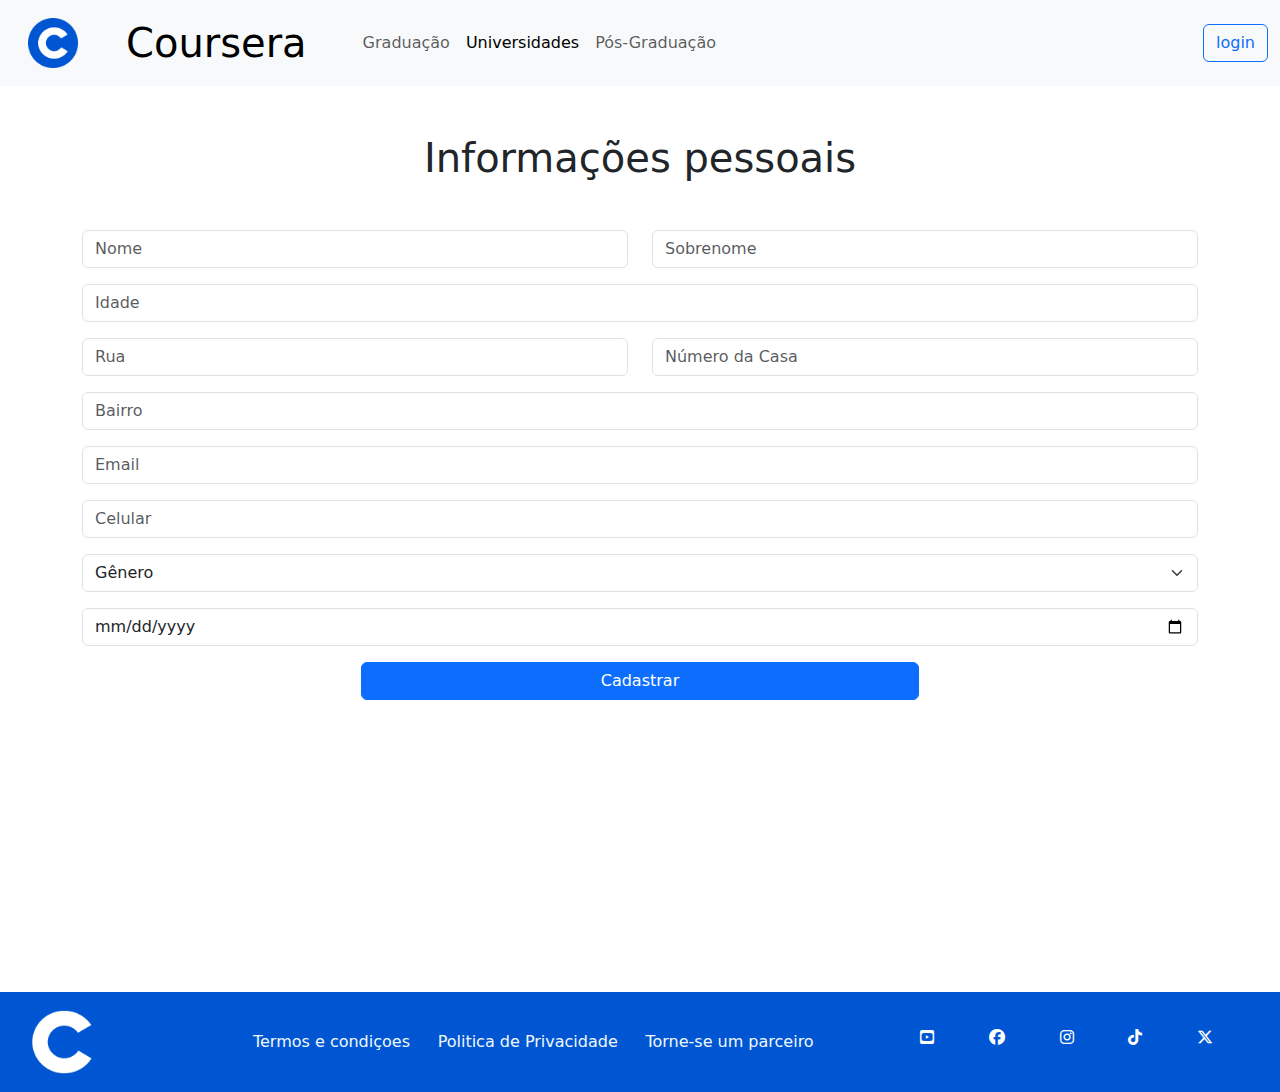
==== pages/cadastro.html @ f1e13248 "Inicado Cadastro" ====
<!DOCTYPE html>
<html lang="pt-br">

<head>
    <meta charset="UTF-8">
    <meta http-equiv="X-UA-Compatible" content="IE=edge">
    <meta name="viewport" content="width=device-width, initial-scale=1.0">

    <!-- LINK BOOTSTRAP -->
    <link rel="stylesheet" href="https://cdn.jsdelivr.net/npm/bootstrap@5.3.1/dist/css/bootstrap.min.css">
    <!-- LINK DO FONT AWESOME -->
    <link rel="stylesheet" href="https://cdnjs.cloudflare.com/ajax/libs/font-awesome/6.4.2/css/all.min.css">
    <!-- LINK CSS -->
    <link rel="stylesheet" href="../css/style.css">
    <!-- LINK DA FAVICON -->
    <link rel="shortcut icon" href="../assets/image/coursera-logo.png" type="image/x-icon">

    <title>Bolsa Coursera</title>
</head>

<body>
    <nav class="navbar navbar-expand-lg bg-body-tertiary sticky-top">
        <div class="container-fluid">
            <a href="../"><img src="../assets/image/coursera-logo.png" alt="Cousera" class="logo me-5 ms-3"></a>
            <a class="navbar-brand fs-1 me-5" href="../">Coursera</a>
            <button class="navbar-toggler" type="button" data-bs-toggle="collapse"
                data-bs-target="#navbarSupportedContent" aria-controls="navbarSupportedContent" aria-expanded="false"
                aria-label="Toggle navigation">
                <span class="navbar-toggler-icon"></span>
            </button>
            <div class="collapse navbar-collapse" id="navbarSupportedContent">
                <ul class="navbar-nav me-auto mb-2 mb-lg-0">
                    <li class="nav-item">
                        <a class="nav-link fs-6" aria-current="page" href="graduacao.html">Graduação</a>
                    </li>
                    <li class="nav-item">
                        <a class="nav-link active fs-6" href="universidades.html">Universidades</a>
                    </li>
                    <li class="nav-item">
                        <a class="nav-link fs-6" href="#">Pós-Graduação</a>
                    </li>
                </ul>
                <a href="login.html" class="btn btn-outline-primary" type="submit">login</a>
            </div>
        </div>
    </nav>

    <!-- ********************* MAIN ************************** -->
    <main class="container generoCadastro">
        <h1 class="text-center my-5">Informações pessoais</h1>

        <form action="#">
            <div>
                <!-- CAMPO DE TEXTO:NOME  E SOBRENOME-->
                <section class="row mb-3">
                    <div class="col-6">
                        <input type="text" id="nome" name="nome" class="form-control" placeholder="Nome">
                    </div>
                    <div class="col-6">
                        <input type="text" id="nome" name="nome" class="form-control" placeholder="Sobrenome">
                    </div>
                </section>

                <!-- CAMPO IDADE -->
                <section class="row mb-3">
                    <div class="col-12">
                        <input type="number" name="idade" id="idade" class="form-control" placeholder="Idade">
                    </div>
                </section>
                <!-- CAMPO ENDEREÇO -->
                <section class="row mb-3">
                    <div class="col-6">
                        <input type="text" id="Rua" name="Rua" class="form-control" placeholder="Rua">
                    </div>
                    <div class="col-6">
                        <input type="text" id="Numero" name="Numero" class="form-control" placeholder="Número da Casa">
                    </div>
                    <div class="col-12 mt-3">
                        <input type="text" id="Bairro" name="Bairro" class="form-control" placeholder="Bairro">
                    </div>
                </section>

                <!-- CAMPO DE EMAIL: EMAIL -->
                <section class="row mb-3">
                    <div class="col-12">
                        <input type="email" id="email" name="email" class="form-control" placeholder="Email">
                    </div>
                </section>

                <!-- CAMPO TEL -->
                <section class="row mb-3">
                    <div class="col-12 input-group">
                        <input type="tel" name="tel" id="tel" class="form-control " placeholder="Celular">
                    </div>
                </section>
                <!-- CAMPO GENERO -->
                <section class="row mb-3 ">
                    <div class="col-12 input-group">
                        <select name="genero" id="genero" class="form-select">
                            <option value="">Gênero</option>
                            <option value="Masculino">Masculino</option>
                            <option value="Feminino">Feminino</option>
                            <option value="Outros">Outros</option>
                        </select>
                    </div>
                </section>
                <!-- CAMPO DATA DE NASCIMENTO -->
                <section class="row mb-3">
                    <div class="col-12 input-group">
                        <input type="date" name="data" id="data" class="form-control " placeholder="dd/mm/aaaa">
                    </div>
                </section>

                <div class="col-6 mx-auto my-3">
                    <button type="submit" class="btn btn-primary col-12">Cadastrar</button>
                </div>
            </div>

            <section>

            </section>
        </form>


    </main>

    <!-- ************************ FOOTER ************************ -->

    <footer class="container-fluid mt-5">
        <section class=" row">

            <div class="col-lg-2 logoFooter">
                <img src="../assets/image/coursera-logo.png" alt="" class="img2">
            </div>

            <div class="d-flex col-lg-6 justify-content-evenly align-items-center politica">
                <section><a href="" class="linkFooter">Termos e condiçoes</a></section>
                <section><a href="" class="linkFooter"> Politica de Privacidade</a></section>
                <section><a href="" class="linkFooter">Torne-se um parceiro</a></section>
            </div>

            <div class="d-flex col-lg-4 align-items-center justify-content-evenly fontFooter mb-2">
                <!-- YOU TUBE -->
                <div class="icon-group">
                    <a href=""><i class="fa-brands fa-square-youtube fs-6" style="color: #ffffff;"></i></a>
                </div>
                <!-- FACEBOOK -->
                <div class="icon-group">
                    <a href=""><i class="fa-brands fa-facebook fs-6" style="color: #ffffff;"></i></a>
                </div>
                <!-- INSTAGRAM -->
                <div class="icon-group">
                    <a href=""><i class="fa-brands fa-instagram fs-6" style="color: #ffffff;"></i></a>
                </div>
                <!-- TIK TOK -->
                <div class="icon-group">
                    <a href=""><i class="fa-brands fa-tiktok fs-6" style="color: #ffffff;"></i></a>
                </div>
                <!-- TWITER -->
                <div class="icon-group">
                    <a href=""><i class="fa-brands fa-x-twitter fs-6" style="color: #ffffff;"></i></a>
                </div>
            </div>
        </section>
    </footer>

    <!-- LINK DO BOOTSTRAP DO JAVASCRIPT -->
    <script src="https://cdn.jsdelivr.net/npm/bootstrap@5.3.1/dist/js/bootstrap.bundle.min.js"></script>

    <script src="../js/script.js"></script>
</body>

</html>
---- css/style.css ----
/* NAVBAR */
.logo{width: 50px;}


/* MAIN */

.btn1{text-decoration: none;}
.btn1:hover{
    text-decoration: underline;
}
.card:hover{transform: scale(1.1);}

.linkAnuncio{color: white; }



/* FOOTER */
footer{background-color: #0056D2;}

.linkFooter{text-decoration: none;
color: aliceblue;}

.linkFooter:hover{
    color: #000000;
}
.img2{width: 100px;}



@media screen and (max-width: 1050px){
    footer section{display: flex; flex-direction: column;}
    .fontFooter{order: 3;}
    .logoFooter{order: 2;}
    .politica{gap: 8px;}
    
}

.mainLogin{
    height: 90vh;
}


.Login{width: 90%;}
.Login:hover{background-color: #fff; color: #0056D2;}

.cadastro{background-color: #07a80ff6; width: 90%; color: #fff;}
.cadastro:hover{background-color:#fff; outline:1px solid #07a80ff6; color: #07a80ff6;}

.generoCadastro{
    height: 90vh;
}
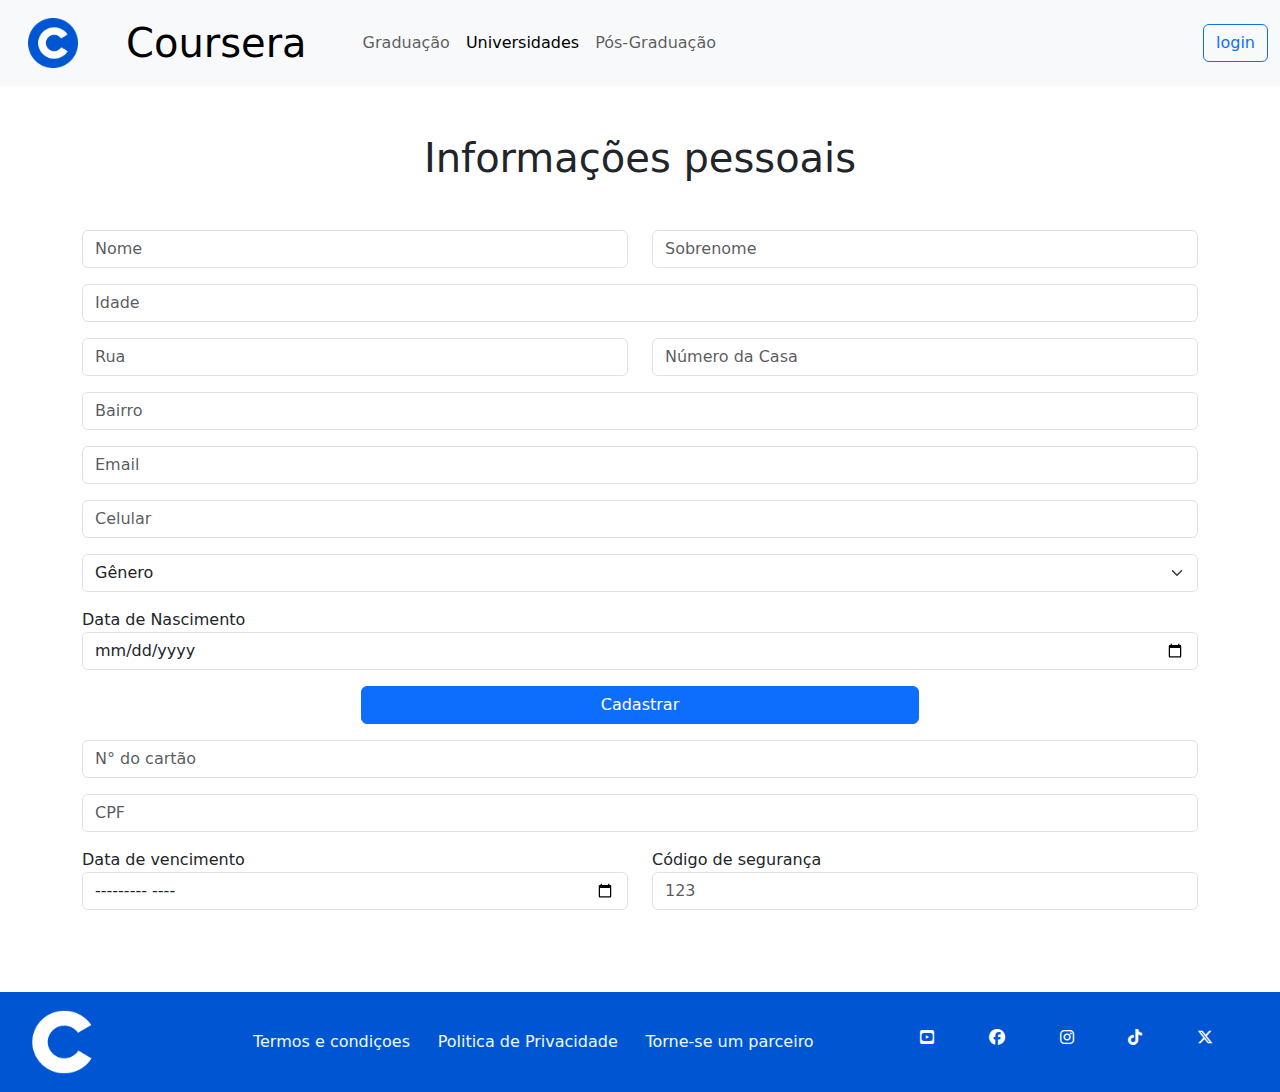
==== commit f6a761ee: "Finalizado HTML cadastro page" ====
--- a/pages/cadastro.html
+++ b/pages/cadastro.html
@@ -46,7 +46,7 @@
     </nav>
 
     <!-- ********************* MAIN ************************** -->
-    <main class="container generoCadastro">
+    <main class="container Cadastro">
         <h1 class="text-center my-5">Informações pessoais</h1>
 
         <form action="#">
@@ -90,7 +90,7 @@
                 <!-- CAMPO TEL -->
                 <section class="row mb-3">
                     <div class="col-12 input-group">
-                        <input type="tel" name="tel" id="tel" class="form-control " placeholder="Celular">
+                        <input type="tel" name="tel" id="tel" class="form-control " placeholder="Celular" maxlength="13">
                     </div>
                 </section>
                 <!-- CAMPO GENERO -->
@@ -106,7 +106,8 @@
                 </section>
                 <!-- CAMPO DATA DE NASCIMENTO -->
                 <section class="row mb-3">
-                    <div class="col-12 input-group">
+                    <div class="col-12 ">
+                        <label for="data">Data de Nascimento</label>
                         <input type="date" name="data" id="data" class="form-control " placeholder="dd/mm/aaaa">
                     </div>
                 </section>
@@ -114,11 +115,39 @@
                 <div class="col-6 mx-auto my-3">
                     <button type="submit" class="btn btn-primary col-12">Cadastrar</button>
                 </div>
-            </div>
-
-            <section>
-
-            </section>
+
+
+            </div>
+
+            <!-- CAMPOS DE CARTÃO -->
+            <div>
+                <section class="row mb-3">
+                    <div class="col-12 input-group">
+                        <input type="text" name="cartao" id="cartao" placeholder="N° do cartão" class="form-control"
+                            maxlength="19">
+                    </div>
+                </section>
+
+                <!-- CAMPO CPF -->
+                <section class="row mb-3">
+                    <div class="col-12 input-group">
+                        <input type="text" name="cpf" id="cpf" class="form-control " placeholder="CPF" maxlength="14">
+                    </div>
+                </section>
+
+                <section class="row mb-3">
+                    <div class="col-6 ">
+                        <label for="validade"> Data de vencimento</label>
+                        <input type="month" name="validade" id="validade" placeholder="Data de Validade"
+                            class="form-control">
+                    </div>
+
+                    <div class="col-6 ">
+                        <label for="cod">Código de segurança</label>
+                        <input type="text" name="cod" id="cod" placeholder="123" class="form-control" maxlength="3">
+                    </div>
+                </section>
+            </div>
         </form>
 
 
@@ -168,6 +197,8 @@
     <script src="https://cdn.jsdelivr.net/npm/bootstrap@5.3.1/dist/js/bootstrap.bundle.min.js"></script>
 
     <script src="../js/script.js"></script>
+
+    <script src="../js/pageCadastro.js"></script>
 </body>
 
 </html>--- a/css/style.css
+++ b/css/style.css
@@ -46,6 +46,6 @@
 .cadastro{background-color: #07a80ff6; width: 90%; color: #fff;}
 .cadastro:hover{background-color:#fff; outline:1px solid #07a80ff6; color: #07a80ff6;}
 
-.generoCadastro{
+.Cadastro{
     height: 90vh;
 }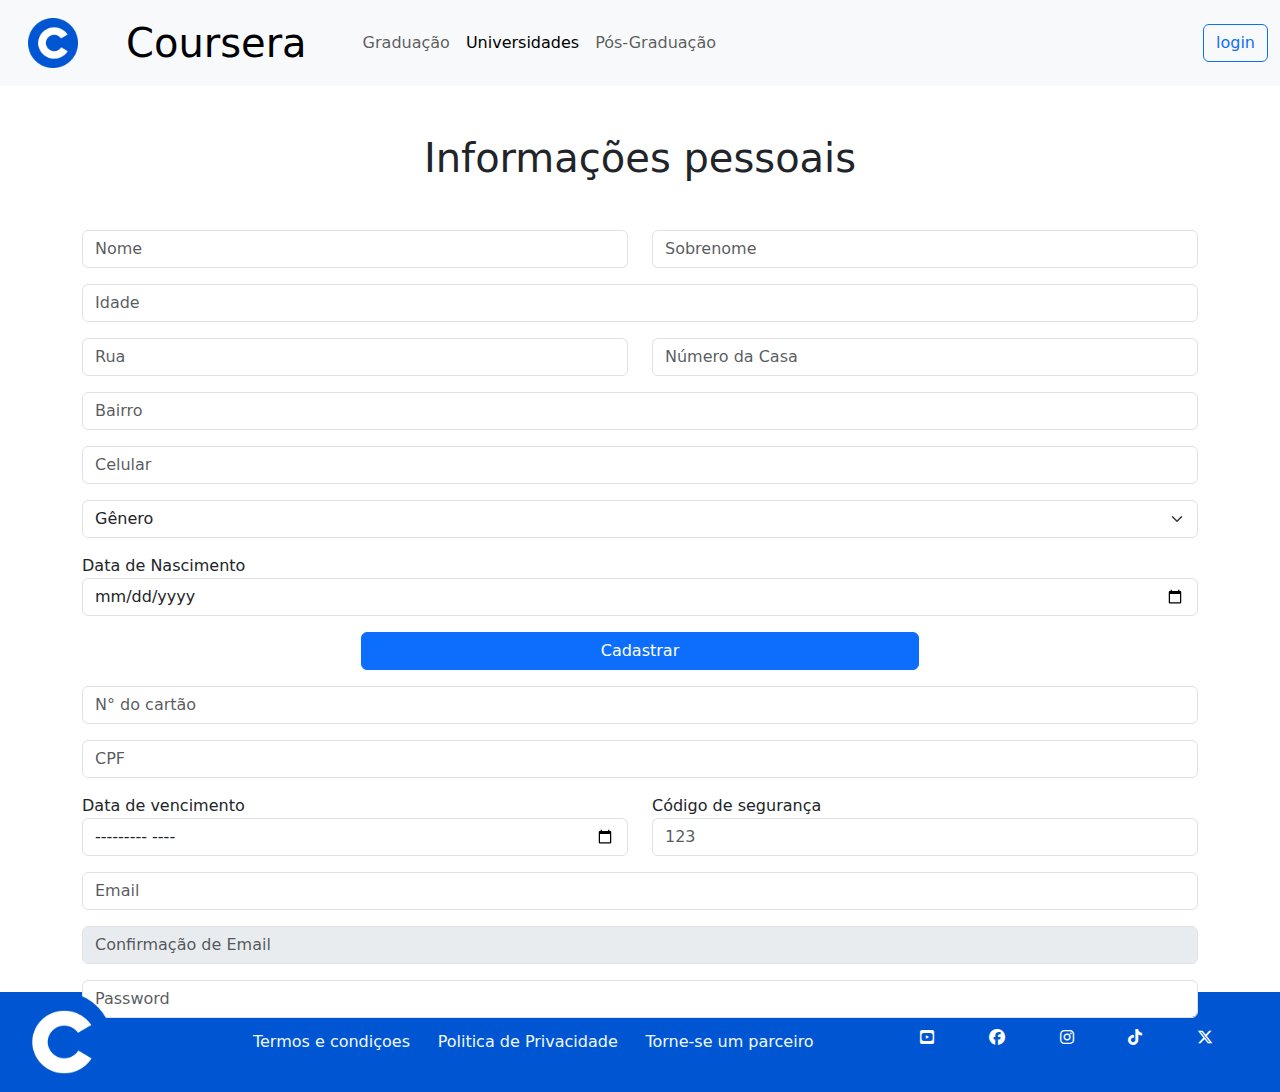
==== commit 8e1ed277: "COMPLEMENTANDO HTML PAGE CADASTRO" ====
--- a/pages/cadastro.html
+++ b/pages/cadastro.html
@@ -50,6 +50,7 @@
         <h1 class="text-center my-5">Informações pessoais</h1>
 
         <form action="#">
+            <!-- CAMPOS DE CONTATOS PESSOAIS -->
             <div>
                 <!-- CAMPO DE TEXTO:NOME  E SOBRENOME-->
                 <section class="row mb-3">
@@ -80,17 +81,11 @@
                     </div>
                 </section>
 
-                <!-- CAMPO DE EMAIL: EMAIL -->
-                <section class="row mb-3">
-                    <div class="col-12">
-                        <input type="email" id="email" name="email" class="form-control" placeholder="Email">
-                    </div>
-                </section>
-
                 <!-- CAMPO TEL -->
                 <section class="row mb-3">
                     <div class="col-12 input-group">
-                        <input type="tel" name="tel" id="tel" class="form-control " placeholder="Celular" maxlength="13">
+                        <input type="tel" name="tel" id="tel" class="form-control " placeholder="Celular"
+                            maxlength="13">
                     </div>
                 </section>
                 <!-- CAMPO GENERO -->
@@ -148,6 +143,30 @@
                     </div>
                 </section>
             </div>
+
+            <!-- FINALIZANDO CADASTRO -->
+            <div>
+                <!-- CAMPO DE EMAIL: EMAIL -->
+                <section class="row mb-3">
+                    <div class="col-12">
+                        <input type="email" id="email" name="email" class="form-control" placeholder="Email">
+                    </div>
+                </section>
+
+                <!-- CONFIRMAÇÃO DE EMAIL -->
+                <section class="row mb-3">
+                    <div class="col-12">
+                        <input type="email" id="confirmacao" name="confirmacao" class="form-control" placeholder="Confirmação de Email" disabled>
+                    </div>
+                </section>
+
+                <!-- CAMPO DE EMAIL: EMAIL -->
+                <section class="row mb-3">
+                    <div class="col-12">
+                        <input type="password" id="senha" name="senha" class="form-control" placeholder="Password">
+                    </div>
+                </section>
+            </div>
         </form>
 
 
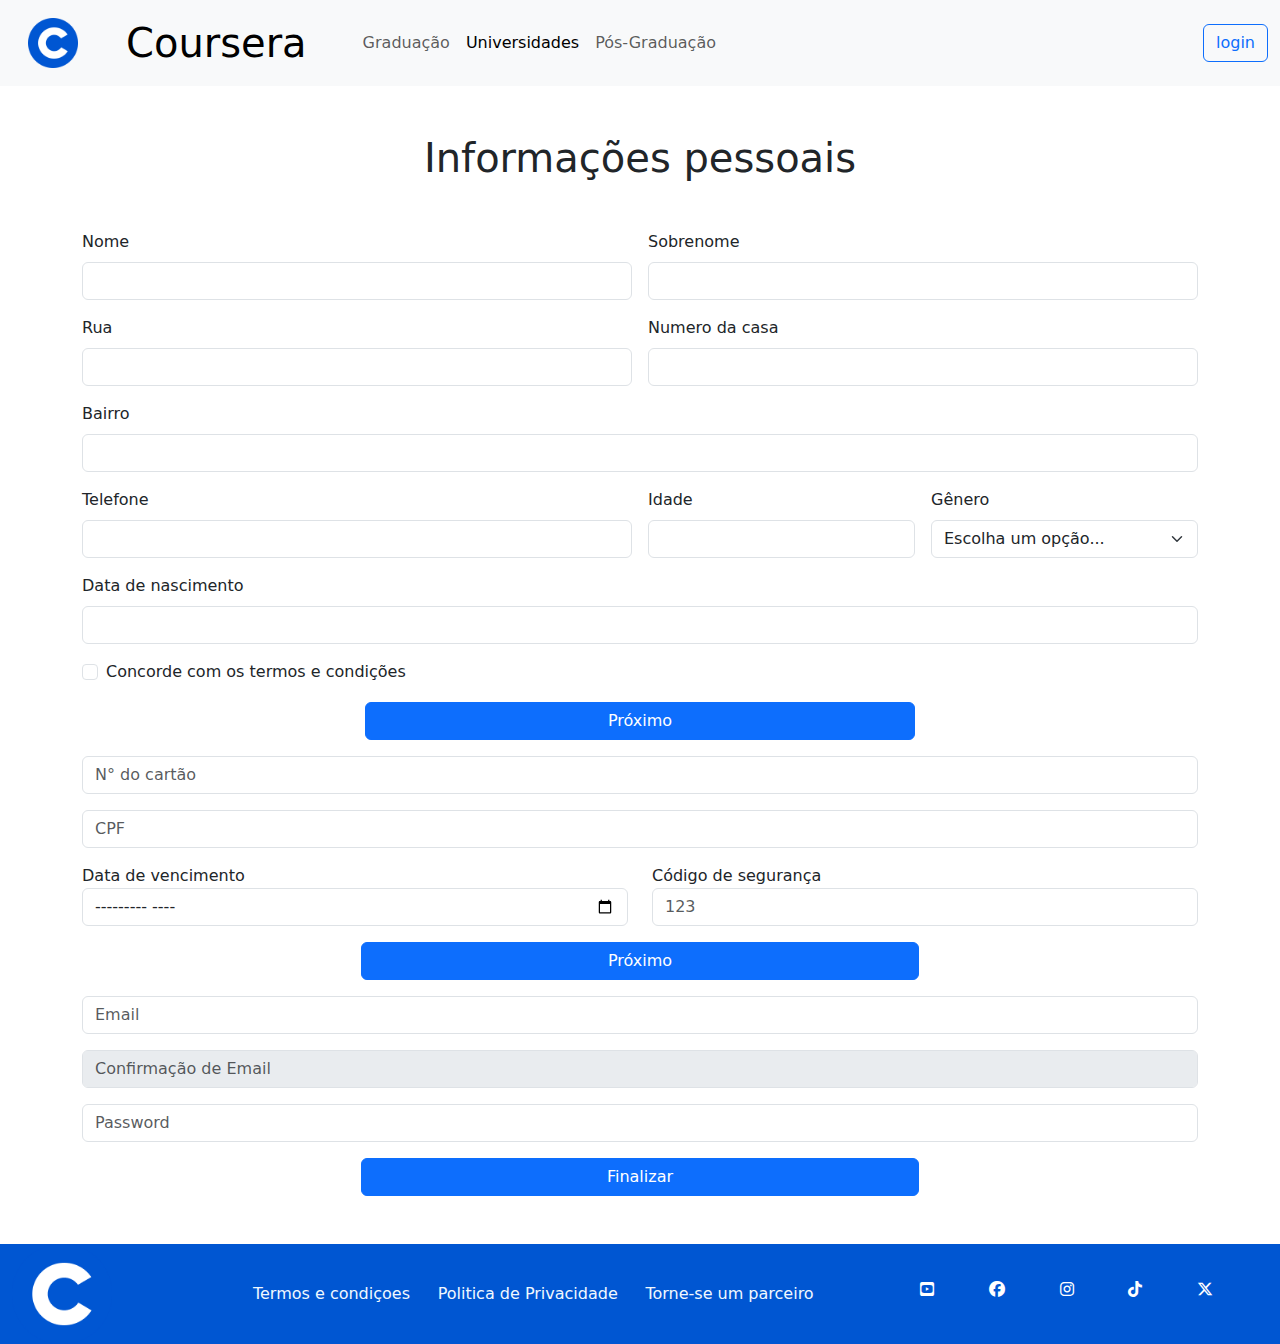
==== commit 66cdade5: "ALteração na validação do cadastro" ====
--- a/pages/cadastro.html
+++ b/pages/cadastro.html
@@ -49,125 +49,173 @@
     <main class="container Cadastro">
         <h1 class="text-center my-5">Informações pessoais</h1>
 
-        <form action="#">
-            <!-- CAMPOS DE CONTATOS PESSOAIS -->
-            <div>
-                <!-- CAMPO DE TEXTO:NOME  E SOBRENOME-->
-                <section class="row mb-3">
-                    <div class="col-6">
-                        <input type="text" id="nome" name="nome" class="form-control" placeholder="Nome">
+        <!-- CAMPOS DE CONTATOS PESSOAIS -->
+        <form class="row g-3 needs-validation" novalidate>
+
+            <div class="col-md-6">
+                <label for="validationCustom01" class="form-label">Nome</label>
+                <input type="text" class="form-control" id="validationCustom01" required>
+                <div class="valid-feedback">
+                    Looks good!
+                </div>
+            </div>
+
+            <div class="col-md-6">
+                <label for="sobrenome" class="form-label">Sobrenome</label>
+                <input type="text" class="form-control" id="sobrenome" required>
+                <div class="valid-feedback">
+                    Looks good!
+                </div>
+            </div>
+
+            <!-- <div class="col-md-4">
+                  <label for="validationCustomUsername" class="form-label">Email</label>
+                  <div class="input-group has-validation">
+                    <span class="input-group-text" id="inputGroupPrepend">@</span>
+                    <input type="text" class="form-control" id="validationCustomUsername" aria-describedby="inputGroupPrepend" required>
+                    <div class="invalid-feedback">
+                      Please choose a username.
                     </div>
-                    <div class="col-6">
-                        <input type="text" id="nome" name="nome" class="form-control" placeholder="Sobrenome">
+                  </div>
+                </div> -->
+
+            <div class="col-md-6">
+                <label for="rua" class="form-label">Rua</label>
+                <input type="text" class="form-control" id="rua" required>
+                <div class="invalid-feedback">
+                    Coloque uma Rua Valida.
+                </div>
+            </div>
+
+            <div class="col-md-6">
+                <label for="numero" class="form-label">Numero da casa</label>
+                <input type="number" name="" id="numero" class="form-control">
+            </div>
+
+            <div class="col-md-12">
+                <label for="bairro" class="form-label">Bairro</label>
+                <input type="text" class="form-control" id="bairro" required>
+                <div class="invalid-feedback">
+                    Coloque um bairro Valida.
+                </div>
+            </div>
+
+            <div class="col-md-6">
+                <label for="tel" class="form-label">Telefone</label>
+                <input type="tel" class="form-control" id="tel" required maxlength="13">
+                <div class="invalid-feedback">
+                    Coloque um telefone valido.
+                </div>
+            </div>
+
+
+            <div class="col-md-3">
+                <label for="idade" class="form-label">Idade</label>
+                <input type="number" name="" id="idade" class="form-control">
+            </div>
+
+            <div class="col-md-3">
+                <label for="genero" class="form-label">Gênero</label>
+                <select class="form-select" id="genero" required>
+                    <option value="">Escolha um opção...</option>
+                    <option value="masculino">Masculino</option>
+                    <option value="feminino">Feminino</option>
+                    <option value="outros">Outros</option>
+                    <option>...</option>
+                </select>
+                <div class="invalid-feedback">
+                    Arruma isso ai sio.
+                </div>
+            </div>
+
+            <div class="col-md-12">
+                <label for="data" class="form-label">Data de nascimento</label>
+                <input type="text" class="form-control" id="data" required>
+                <div class="invalid-feedback">
+                    Coloque um bairro Valida.
+                </div>
+            </div>
+
+            <div class="col-12">
+                <div class="form-check">
+                    <input class="form-check-input" type="checkbox" value="" id="invalidCheck" required>
+                    <label class="form-check-label" for="invalidCheck">
+                        Concorde com os termos e condições
+                    </label>
+                    <div class="invalid-feedback">
+                        Você deve concordar antes de enviar.
                     </div>
-                </section>
-
-                <!-- CAMPO IDADE -->
-                <section class="row mb-3">
-                    <div class="col-12">
-                        <input type="number" name="idade" id="idade" class="form-control" placeholder="Idade">
-                    </div>
-                </section>
-                <!-- CAMPO ENDEREÇO -->
-                <section class="row mb-3">
-                    <div class="col-6">
-                        <input type="text" id="Rua" name="Rua" class="form-control" placeholder="Rua">
-                    </div>
-                    <div class="col-6">
-                        <input type="text" id="Numero" name="Numero" class="form-control" placeholder="Número da Casa">
-                    </div>
-                    <div class="col-12 mt-3">
-                        <input type="text" id="Bairro" name="Bairro" class="form-control" placeholder="Bairro">
-                    </div>
-                </section>
-
-                <!-- CAMPO TEL -->
-                <section class="row mb-3">
-                    <div class="col-12 input-group">
-                        <input type="tel" name="tel" id="tel" class="form-control " placeholder="Celular"
-                            maxlength="13">
-                    </div>
-                </section>
-                <!-- CAMPO GENERO -->
-                <section class="row mb-3 ">
-                    <div class="col-12 input-group">
-                        <select name="genero" id="genero" class="form-select">
-                            <option value="">Gênero</option>
-                            <option value="Masculino">Masculino</option>
-                            <option value="Feminino">Feminino</option>
-                            <option value="Outros">Outros</option>
-                        </select>
-                    </div>
-                </section>
-                <!-- CAMPO DATA DE NASCIMENTO -->
-                <section class="row mb-3">
-                    <div class="col-12 ">
-                        <label for="data">Data de Nascimento</label>
-                        <input type="date" name="data" id="data" class="form-control " placeholder="dd/mm/aaaa">
-                    </div>
-                </section>
-
-                <div class="col-6 mx-auto my-3">
-                    <button type="submit" class="btn btn-primary col-12">Cadastrar</button>
-                </div>
-
-
-            </div>
-
-            <!-- CAMPOS DE CARTÃO -->
-            <div>
-                <section class="row mb-3">
-                    <div class="col-12 input-group">
-                        <input type="text" name="cartao" id="cartao" placeholder="N° do cartão" class="form-control"
-                            maxlength="19">
-                    </div>
-                </section>
-
-                <!-- CAMPO CPF -->
-                <section class="row mb-3">
-                    <div class="col-12 input-group">
-                        <input type="text" name="cpf" id="cpf" class="form-control " placeholder="CPF" maxlength="14">
-                    </div>
-                </section>
-
-                <section class="row mb-3">
-                    <div class="col-6 ">
-                        <label for="validade"> Data de vencimento</label>
-                        <input type="month" name="validade" id="validade" placeholder="Data de Validade"
-                            class="form-control">
-                    </div>
-
-                    <div class="col-6 ">
-                        <label for="cod">Código de segurança</label>
-                        <input type="text" name="cod" id="cod" placeholder="123" class="form-control" maxlength="3">
-                    </div>
-                </section>
-            </div>
-
-            <!-- FINALIZANDO CADASTRO -->
-            <div>
-                <!-- CAMPO DE EMAIL: EMAIL -->
-                <section class="row mb-3">
-                    <div class="col-12">
-                        <input type="email" id="email" name="email" class="form-control" placeholder="Email">
-                    </div>
-                </section>
-
-                <!-- CONFIRMAÇÃO DE EMAIL -->
-                <section class="row mb-3">
-                    <div class="col-12">
-                        <input type="email" id="confirmacao" name="confirmacao" class="form-control" placeholder="Confirmação de Email" disabled>
-                    </div>
-                </section>
-
-                <!-- CAMPO DE EMAIL: EMAIL -->
-                <section class="row mb-3">
-                    <div class="col-12">
-                        <input type="password" id="senha" name="senha" class="form-control" placeholder="Password">
-                    </div>
-                </section>
+                </div>
+            </div>
+            <div class="col-6 mx-auto my-3">
+                <button class="btn btn-primary col-12" type="submit">Próximo</button>
             </div>
         </form>
+
+        <!-- CAMPOS DE CARTÃO -->
+        <div id="infoCartao">
+            <section class="row mb-3">
+                <div class="col-12 input-group">
+                    <input type="text" name="cartao" id="cartao" placeholder="N° do cartão" class="form-control"
+                        maxlength="19">
+                </div>
+            </section>
+
+            <!-- CAMPO CPF -->
+            <section class="row mb-3">
+                <div class="col-12 input-group">
+                    <input type="text" name="cpf" id="cpf" class="form-control " placeholder="CPF" maxlength="14">
+                </div>
+            </section>
+
+            <section class="row mb-3">
+                <div class="col-6 ">
+                    <label for="validade"> Data de vencimento</label>
+                    <input type="month" name="validade" id="validade" placeholder="Data de Validade"
+                        class="form-control">
+                </div>
+
+                <div class="col-6 ">
+                    <label for="cod">Código de segurança</label>
+                    <input type="text" name="cod" id="cod" placeholder="123" class="form-control" maxlength="3">
+                </div>
+            </section>
+
+
+            <div class="col-6 mx-auto my-3">
+                <button type="submit" class="btn btn-primary col-12" id="next">Próximo</button>
+            </div>
+        </div>
+
+        <!-- FINALIZANDO CADASTRO -->
+        <div id="infoFinalizando">
+
+            <!-- CAMPO DE EMAIL: EMAIL -->
+            <section class="row mb-3">
+                <div class="col-12">
+                    <input type="email" id="email" name="email" class="form-control" placeholder="Email">
+                </div>
+            </section>
+
+            <!-- CONFIRMAÇÃO DE EMAIL -->
+            <section class="row mb-3">
+                <div class="col-12">
+                    <input type="email" id="confirmacao" name="confirmacao" class="form-control"
+                        placeholder="Confirmação de Email" disabled>
+                </div>
+            </section>
+
+            <!-- CAMPO DE EMAIL: EMAIL -->
+            <section class="row mb-3">
+                <div class="col-12">
+                    <input type="password" id="senha" name="senha" class="form-control" placeholder="Password">
+                </div>
+            </section>
+
+            <div class="col-6 mx-auto my-3">
+                <a href="finalizar.html" class="btn btn-primary col-12" id="finalizar">Finalizar</a>
+            </div>
+        </div>
 
 
     </main>
--- a/css/style.css
+++ b/css/style.css
@@ -46,6 +46,12 @@
 .cadastro{background-color: #07a80ff6; width: 90%; color: #fff;}
 .cadastro:hover{background-color:#fff; outline:1px solid #07a80ff6; color: #07a80ff6;}
 
-.Cadastro{
+/* .Cadastro{
     height: 90vh;
-}+} */
+
+
+.final{
+    height: 80vh;
+    
+}
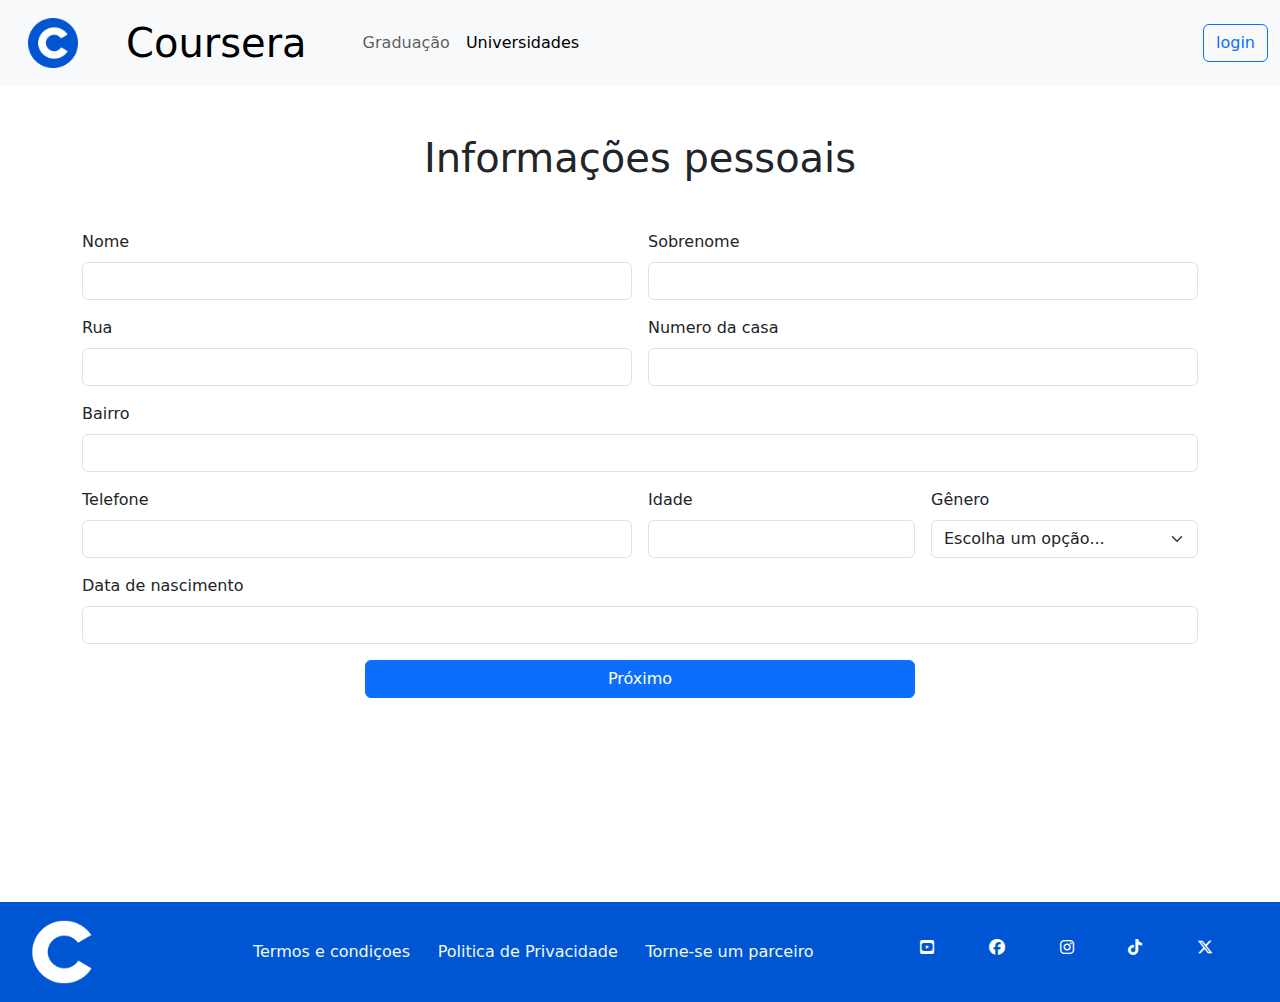
==== commit 83da856c: "Finalizado" ====
--- a/pages/cadastro.html
+++ b/pages/cadastro.html
@@ -36,9 +36,6 @@
                     <li class="nav-item">
                         <a class="nav-link active fs-6" href="universidades.html">Universidades</a>
                     </li>
-                    <li class="nav-item">
-                        <a class="nav-link fs-6" href="#">Pós-Graduação</a>
-                    </li>
                 </ul>
                 <a href="login.html" class="btn btn-outline-primary" type="submit">login</a>
             </div>
@@ -50,7 +47,7 @@
         <h1 class="text-center my-5">Informações pessoais</h1>
 
         <!-- CAMPOS DE CONTATOS PESSOAIS -->
-        <form class="row g-3 needs-validation" novalidate>
+        <form action="cadCartao.html" class="row g-3 needs-validation" id="formPessoal" novalidate>
 
             <div class="col-md-6">
                 <label for="validationCustom01" class="form-label">Nome</label>
@@ -67,17 +64,6 @@
                     Looks good!
                 </div>
             </div>
-
-            <!-- <div class="col-md-4">
-                  <label for="validationCustomUsername" class="form-label">Email</label>
-                  <div class="input-group has-validation">
-                    <span class="input-group-text" id="inputGroupPrepend">@</span>
-                    <input type="text" class="form-control" id="validationCustomUsername" aria-describedby="inputGroupPrepend" required>
-                    <div class="invalid-feedback">
-                      Please choose a username.
-                    </div>
-                  </div>
-                </div> -->
 
             <div class="col-md-6">
                 <label for="rua" class="form-label">Rua</label>
@@ -96,7 +82,7 @@
                 <label for="bairro" class="form-label">Bairro</label>
                 <input type="text" class="form-control" id="bairro" required>
                 <div class="invalid-feedback">
-                    Coloque um bairro Valida.
+                    Coloque um bairro Valido.
                 </div>
             </div>
 
@@ -132,91 +118,14 @@
                 <label for="data" class="form-label">Data de nascimento</label>
                 <input type="text" class="form-control" id="data" required>
                 <div class="invalid-feedback">
-                    Coloque um bairro Valida.
+                    bota a data que tu nasceu ai sio.
                 </div>
             </div>
 
-            <div class="col-12">
-                <div class="form-check">
-                    <input class="form-check-input" type="checkbox" value="" id="invalidCheck" required>
-                    <label class="form-check-label" for="invalidCheck">
-                        Concorde com os termos e condições
-                    </label>
-                    <div class="invalid-feedback">
-                        Você deve concordar antes de enviar.
-                    </div>
-                </div>
-            </div>
             <div class="col-6 mx-auto my-3">
                 <button class="btn btn-primary col-12" type="submit">Próximo</button>
             </div>
         </form>
-
-        <!-- CAMPOS DE CARTÃO -->
-        <div id="infoCartao">
-            <section class="row mb-3">
-                <div class="col-12 input-group">
-                    <input type="text" name="cartao" id="cartao" placeholder="N° do cartão" class="form-control"
-                        maxlength="19">
-                </div>
-            </section>
-
-            <!-- CAMPO CPF -->
-            <section class="row mb-3">
-                <div class="col-12 input-group">
-                    <input type="text" name="cpf" id="cpf" class="form-control " placeholder="CPF" maxlength="14">
-                </div>
-            </section>
-
-            <section class="row mb-3">
-                <div class="col-6 ">
-                    <label for="validade"> Data de vencimento</label>
-                    <input type="month" name="validade" id="validade" placeholder="Data de Validade"
-                        class="form-control">
-                </div>
-
-                <div class="col-6 ">
-                    <label for="cod">Código de segurança</label>
-                    <input type="text" name="cod" id="cod" placeholder="123" class="form-control" maxlength="3">
-                </div>
-            </section>
-
-
-            <div class="col-6 mx-auto my-3">
-                <button type="submit" class="btn btn-primary col-12" id="next">Próximo</button>
-            </div>
-        </div>
-
-        <!-- FINALIZANDO CADASTRO -->
-        <div id="infoFinalizando">
-
-            <!-- CAMPO DE EMAIL: EMAIL -->
-            <section class="row mb-3">
-                <div class="col-12">
-                    <input type="email" id="email" name="email" class="form-control" placeholder="Email">
-                </div>
-            </section>
-
-            <!-- CONFIRMAÇÃO DE EMAIL -->
-            <section class="row mb-3">
-                <div class="col-12">
-                    <input type="email" id="confirmacao" name="confirmacao" class="form-control"
-                        placeholder="Confirmação de Email" disabled>
-                </div>
-            </section>
-
-            <!-- CAMPO DE EMAIL: EMAIL -->
-            <section class="row mb-3">
-                <div class="col-12">
-                    <input type="password" id="senha" name="senha" class="form-control" placeholder="Password">
-                </div>
-            </section>
-
-            <div class="col-6 mx-auto my-3">
-                <a href="finalizar.html" class="btn btn-primary col-12" id="finalizar">Finalizar</a>
-            </div>
-        </div>
-
 
     </main>
 
--- a/css/style.css
+++ b/css/style.css
@@ -43,15 +43,10 @@
 .Login{width: 90%;}
 .Login:hover{background-color: #fff; color: #0056D2;}
 
-.cadastro{background-color: #07a80ff6; width: 90%; color: #fff;}
-.cadastro:hover{background-color:#fff; outline:1px solid #07a80ff6; color: #07a80ff6;}
+.btncadastro{background-color: #07a80ff6; width: 90%; color: #fff;}
+.btncadastro:hover{background-color:#fff; outline:1px solid #07a80ff6; color: #07a80ff6;}
 
-/* .Cadastro{
-    height: 90vh;
-} */
+.Cadastro{
+    height: 80vh;
+}
 
-
-.final{
-    height: 80vh;
-    
-}
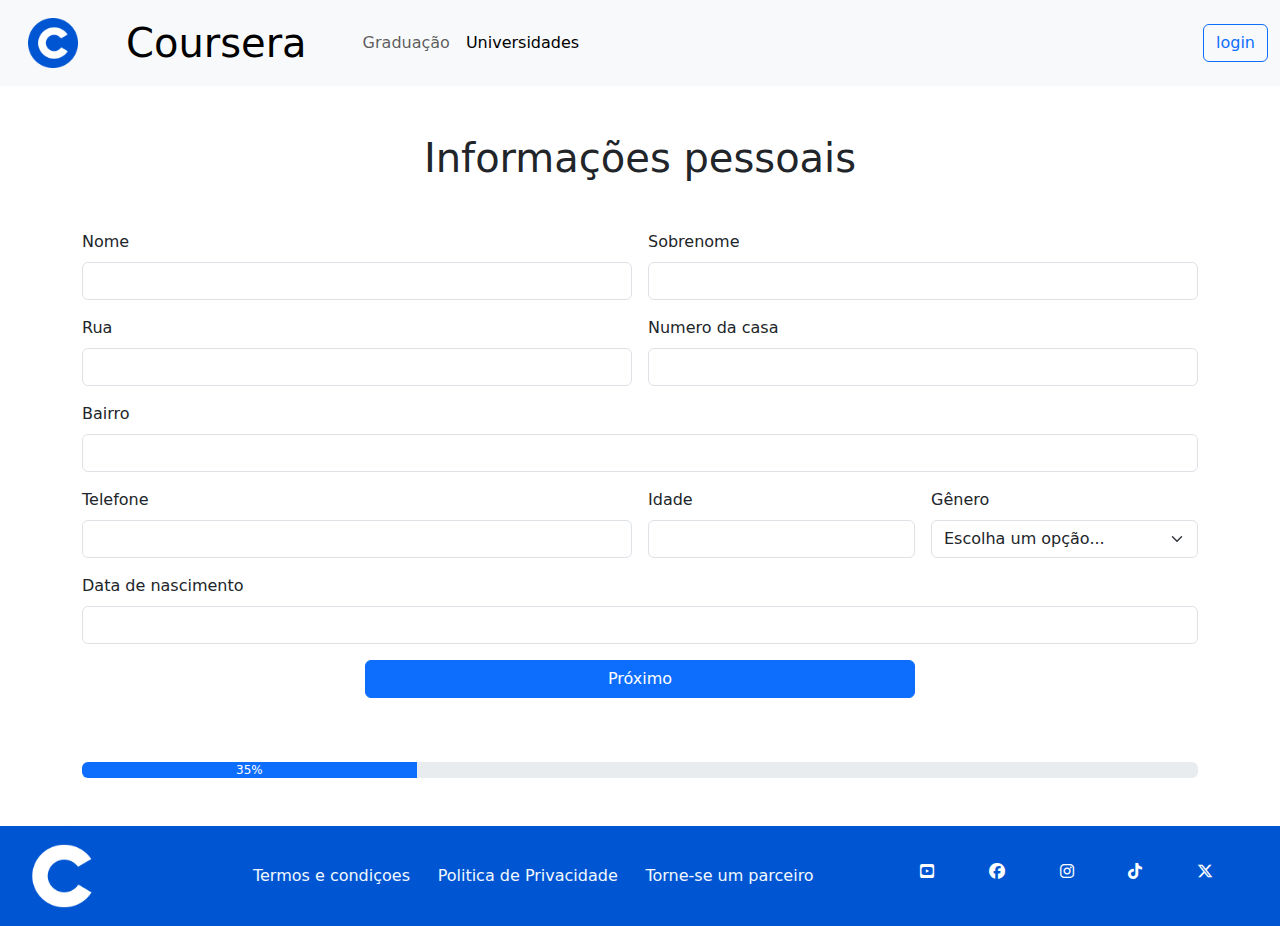
==== commit ce65c221: "Finalizador projeto final" ====
--- a/pages/cadastro.html
+++ b/pages/cadastro.html
@@ -46,6 +46,7 @@
     <main class="container Cadastro">
         <h1 class="text-center my-5">Informações pessoais</h1>
 
+     
         <!-- CAMPOS DE CONTATOS PESSOAIS -->
         <form action="cadCartao.html" class="row g-3 needs-validation" id="formPessoal" novalidate>
 
@@ -127,6 +128,11 @@
             </div>
         </form>
 
+        <div class="progress my-5" role="progressbar" aria-label="Example with label" aria-valuenow="25" aria-valuemin="0" aria-valuemax="100">
+            <div class="progress-bar" style="width: 30%">35%</div>
+          </div>
+
+
     </main>
 
     <!-- ************************ FOOTER ************************ -->
--- a/css/style.css
+++ b/css/style.css
@@ -46,7 +46,11 @@
 .btncadastro{background-color: #07a80ff6; width: 90%; color: #fff;}
 .btncadastro:hover{background-color:#fff; outline:1px solid #07a80ff6; color: #07a80ff6;}
 
-.Cadastro{
-    height: 80vh;
+
+
+.final{
+    height: 70vh;
 }
 
+.finaldiv{height: 30vh;}
+
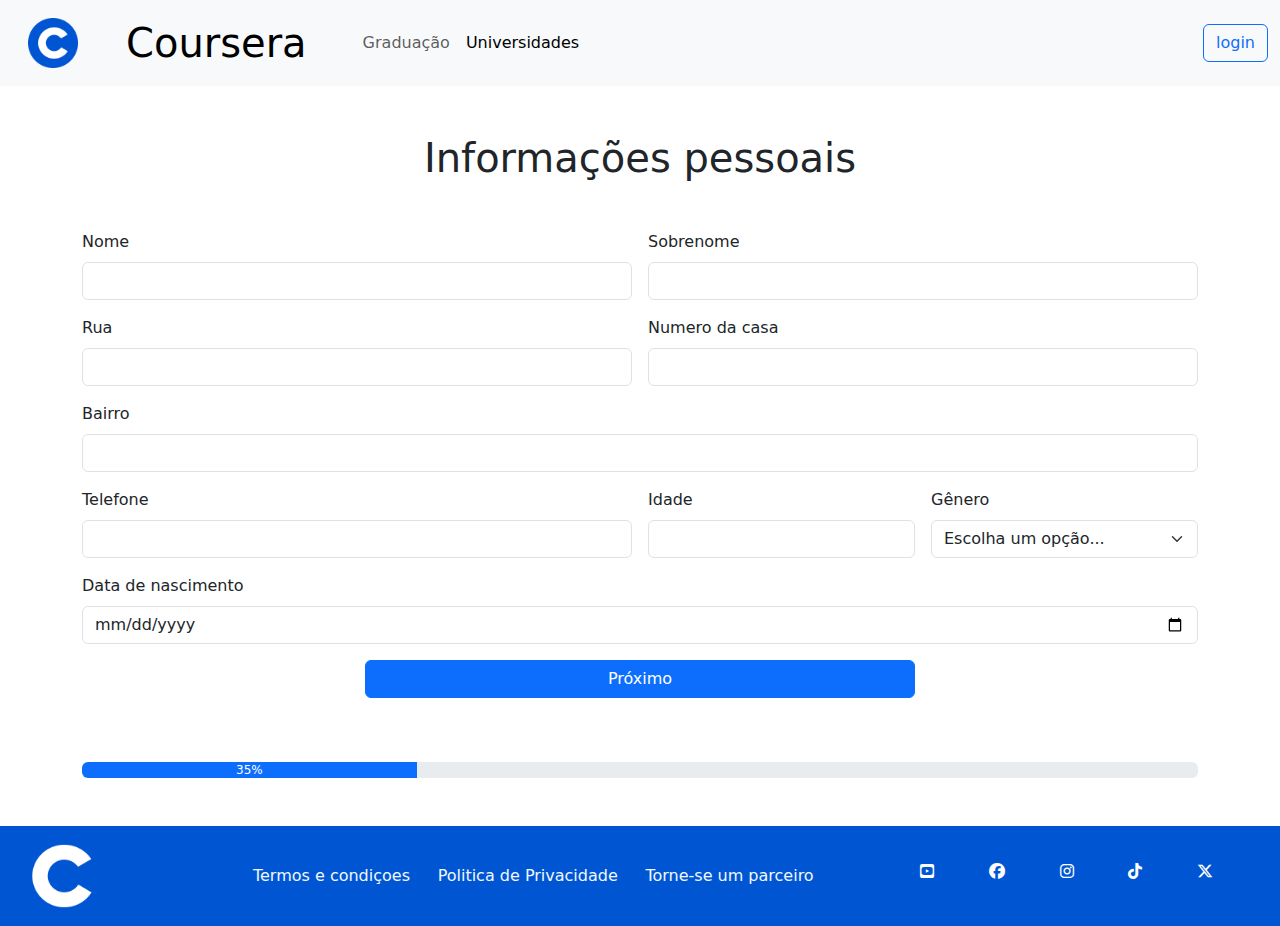
==== commit c4e08b43: "Manunteção 1" ====
--- a/pages/cadastro.html
+++ b/pages/cadastro.html
@@ -117,7 +117,7 @@
 
             <div class="col-md-12">
                 <label for="data" class="form-label">Data de nascimento</label>
-                <input type="text" class="form-control" id="data" required>
+                <input type="date" class="form-control" id="data" required>
                 <div class="invalid-feedback">
                     bota a data que tu nasceu ai sio.
                 </div>
